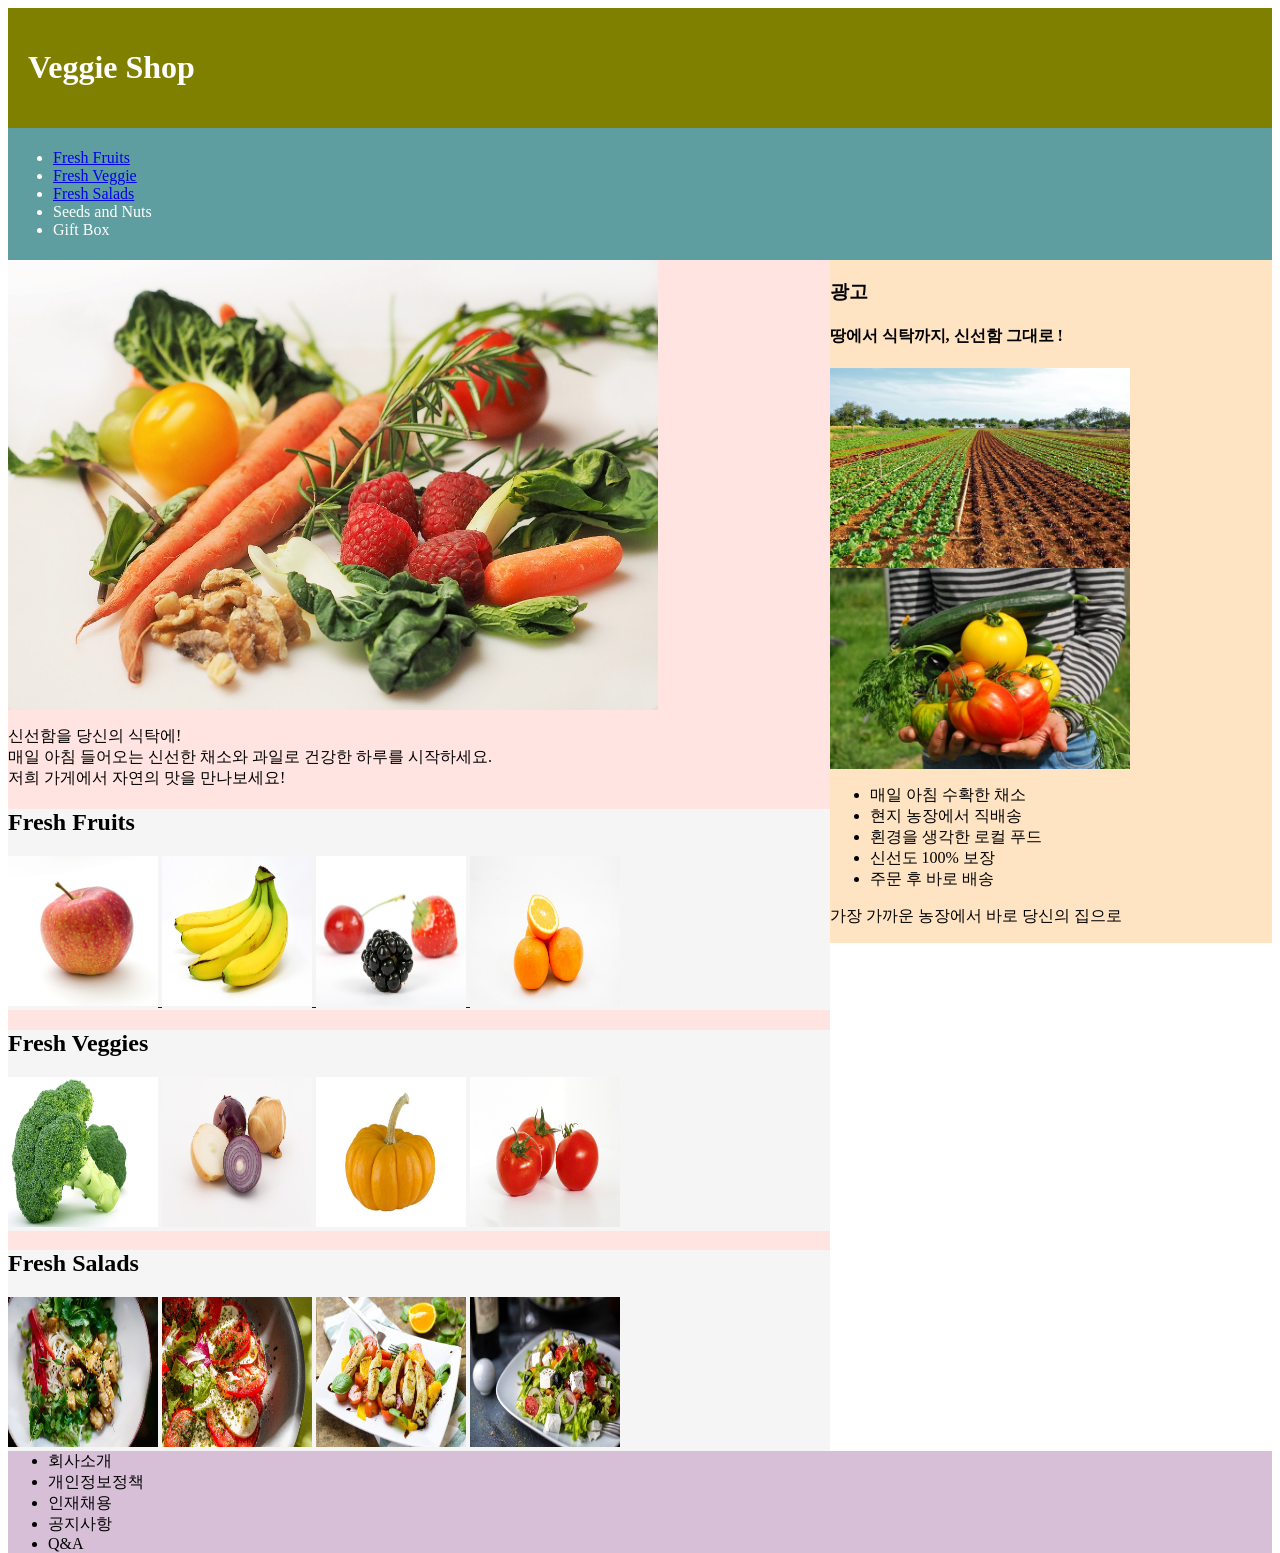
==== index.html @ 5c190eb3 "Add files via upload" ====
<html>
    <head>

       <title>
          나의 웹페이지
       </title>
       
       <style>
        html,body{height: 100%;}
         header {background-color: olive;
            color: white; 
            padding: 20px;}
       

         nav{padding: 5px;
            background-color: cadetblue;
            color: white;}

         aside{background-color: bisque;
            width: 35%; 
            float: right;}

         section{background-color: mistyrose;
            width: 65%;
            float: left;}

         footer{background-color: thistle;
            clear: both;}

         article{background-color: whitesmoke;}



       </style>

    </head>

    <body>
       
        <header> 
        <h1> Veggie Shop </h1>
        </header>

        <nav>
        <ul>
            <li> <a href="fruits.html" target="_blank"> Fresh Fruits </a> </li>
            <li> <a href= "#veggies"> Fresh Veggie </a> </li>
            <li> <a href= "#salad">  Fresh Salads </a> </li>
            <li> Seeds and Nuts </li>
            <li> Gift Box </li>

        </nav>

        <section>
            <img src="veggies.jpg" width="650" height="450">
            <p>
                신선함을 당신의 식탁에!<br>
                매일 아침 들어오는 신선한 채소와 과일로 건강한 하루를 시작하세요.<br>
                저희 가게에서 자연의 맛을 만나보세요!<br>
            </p>
            <article id="a01">
            <h2> Fresh Fruits </h2>
            <a href="apple.html" target="_blank"> <img src="image/apple.jpg" width="150" height="150"> </a>
            <a href="banana.html" target="_blank"> <img src="image/banana.jpg" width="150" height="150"> </a>
            <a href="berries.html" target="_blank"> <img src="image/berries.jpg" width="150" height="150"> </a>
            <a href="orange.html" target="_blank"> </a><img src="image/orange.jpg" width="150" height="150">

            <br>
            </article>

            <article id="a02">
            <h2 id="veggies"> Fresh Veggies </h2>
            
            <img src="image/broccoli.jpg" width="150" height="150">
            <img src="image/onion.jpg" width="150" height="150">
            <img src="image/pumpkin.jpg" width="150" height="150">
            <img src="image/tomato.jpg" width="150" height="150">
            </article>

            <article id="a03">
            <h2 id="salad"> Fresh Salads </h2>
            
            <img src="image/pasta.jpg" width="150" height="150">
            <img src="image/salad1.jpg" width="150" height="150">
            <img src="image/salad2.jpg" width="150" height="150">
            <img src="image/salad3.jpg" width="150" height="150">
            </article>

           

        </ul>
        </section>


        <aside>

            <h3>광고</h3>
            <h4>땅에서 식탁까지, 신선함 그대로 ! </h4>
            <img src="image/farm.jpg" width="300">
            <img src="image/delivery.jpg" width="300">

            <ul>
                <li>매일 아침 수확한 채소 </li>
                <li>현지 농장에서 직배송</li>
                <li>횐경을 생각한 로컬 푸드</li>
                <li>신선도 100% 보장</li>
                <li>주문 후 바로 배송</li>

            </ul>

            <p>가장 가까운 농장에서 바로 당신의 집으로</p>

        </aside>

        
        <footer>
            <ul>
                <li>회사소개</li>
                <li>개인정보정책</li>
                <li>인재채용</li>
                <li>공지사항</li>
                <li>Q&A</li>
            </ul>
        </footer>

        
    </body>
</html>
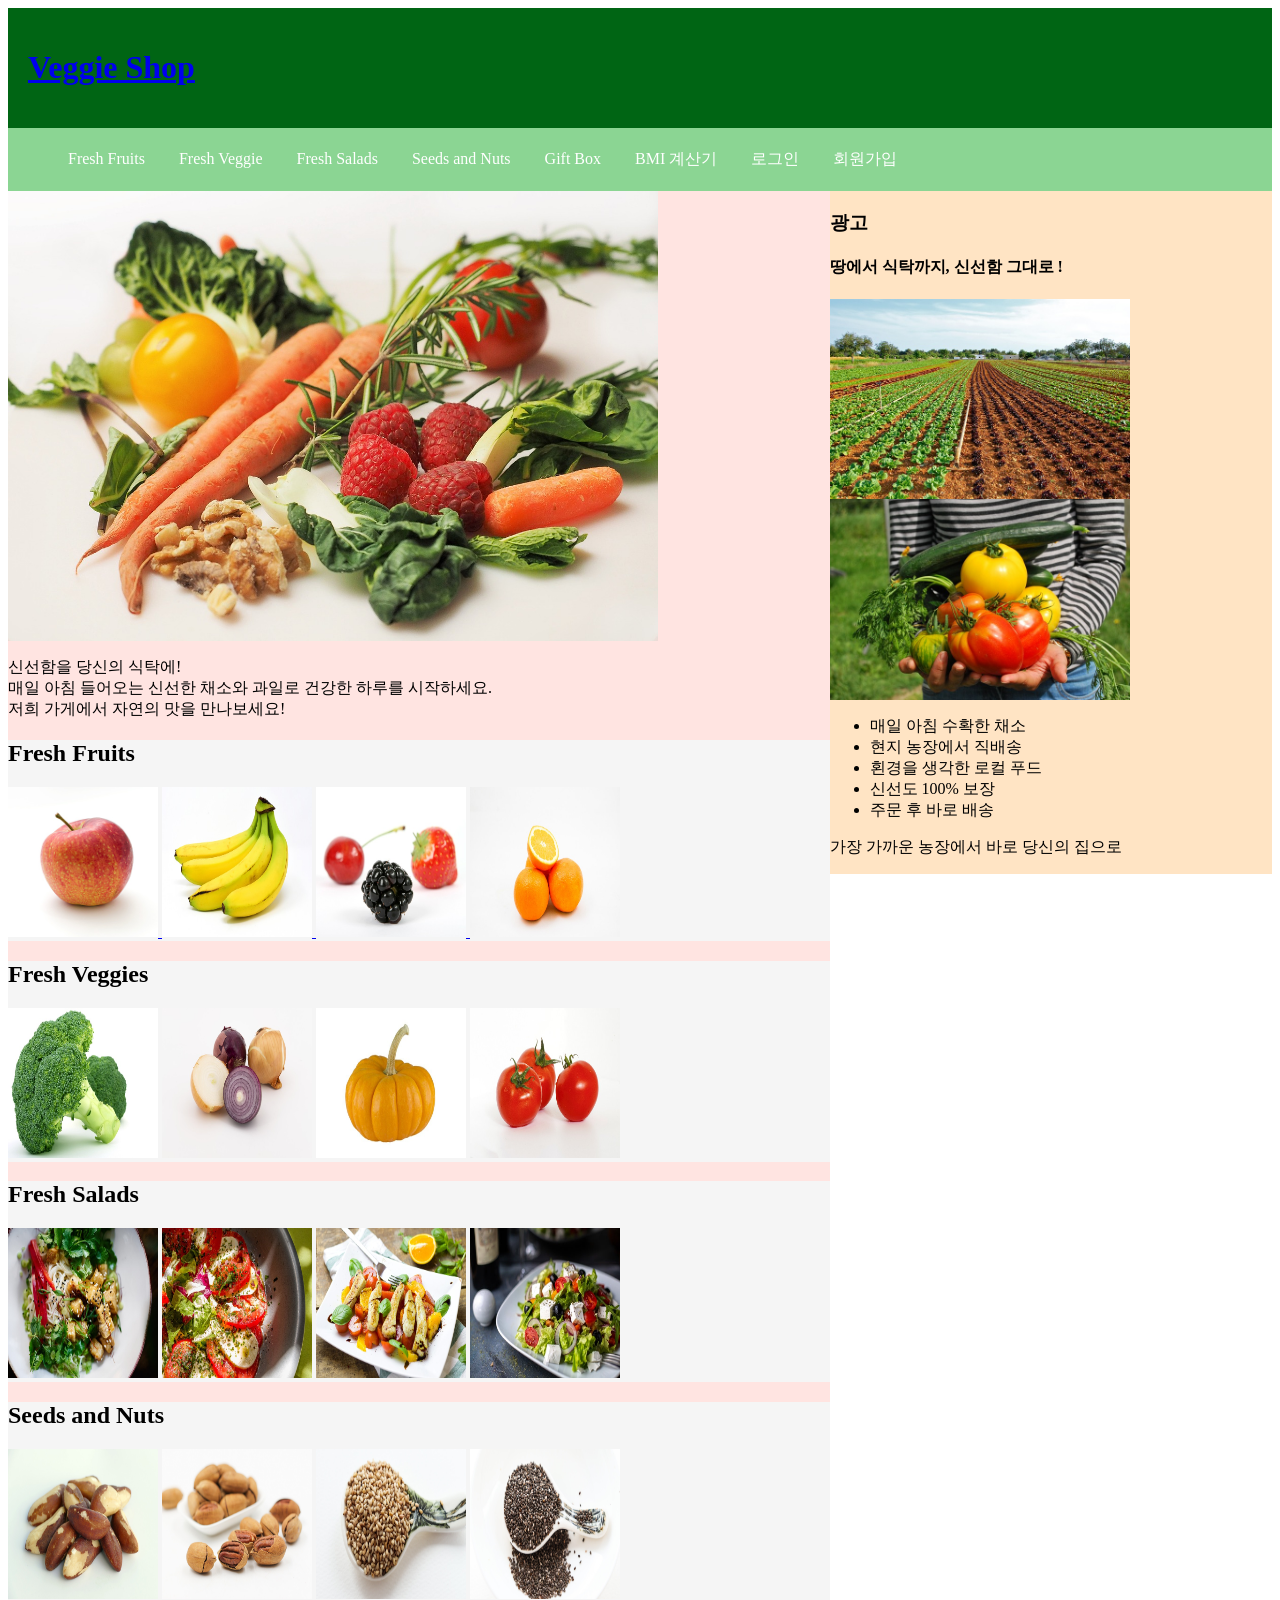
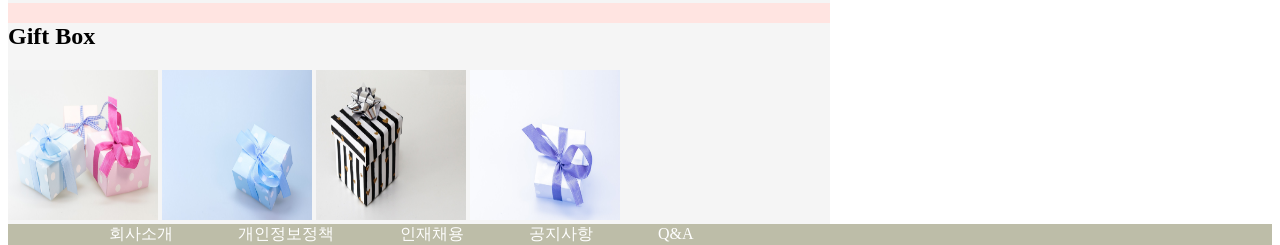
==== commit bbc6f4e4: "Add files via upload" ====
--- a/index.html
+++ b/index.html
@@ -4,41 +4,16 @@
        <title>
           나의 웹페이지
        </title>
+
+       <link type="text/css" rel="stylesheet" href="style.css">
        
-       <style>
-        html,body{height: 100%;}
-         header {background-color: olive;
-            color: white; 
-            padding: 20px;}
-       
-
-         nav{padding: 5px;
-            background-color: cadetblue;
-            color: white;}
-
-         aside{background-color: bisque;
-            width: 35%; 
-            float: right;}
-
-         section{background-color: mistyrose;
-            width: 65%;
-            float: left;}
-
-         footer{background-color: thistle;
-            clear: both;}
-
-         article{background-color: whitesmoke;}
-
-
-
-       </style>
 
     </head>
 
     <body>
        
         <header> 
-        <h1> Veggie Shop </h1>
+        <h1><a href="index.html"> Veggie Shop </a></h1>
         </header>
 
         <nav>
@@ -46,8 +21,11 @@
             <li> <a href="fruits.html" target="_blank"> Fresh Fruits </a> </li>
             <li> <a href= "#veggies"> Fresh Veggie </a> </li>
             <li> <a href= "#salad">  Fresh Salads </a> </li>
-            <li> Seeds and Nuts </li>
-            <li> Gift Box </li>
+            <li> <a href= "#Seeds and Nuts"> Seeds and Nuts </a> </li>
+            <li><a href= "#Gift Box">  Gift Box </a> </li>
+            <li> <a href="bmi.html" target="_blank"> BMI 계산기</a> </li>
+            <li> <a href="login.html" target="_blank"> 로그인 </a></li>
+            <li> <a href="signup.html" target="_blank"> 회원가입 </a></li>
 
         </nav>
 
@@ -85,6 +63,25 @@
             <img src="image/salad2.jpg" width="150" height="150">
             <img src="image/salad3.jpg" width="150" height="150">
             </article>
+
+            <article id="a04">
+                <h2 id="Seeds and Nuts"> Seeds and Nuts </h2>
+                
+                <img src="image/n1.jpg" width="150" height="150">
+                <img src="image/nn.jpg" width="150" height="150">
+                <img src="image/nnn.jpg" width="150" height="150">
+                <img src="image/nnnn.jpg" width="150" height="150">
+                </article>
+    
+                <article id="a05">
+                <h2 id="Gift Box"> Gift Box </h2>
+                
+                <img src="image/g.jpg" width="150" height="150">
+                <img src="image/gg.jpg" width="150" height="150">
+                <img src="image/ggg.jpg" width="150" height="150">
+                <img src="image/gggg.jpg" width="150" height="150">
+                </article>
+    
 
            
 
--- a/style.css
+++ b/style.css
@@ -0,0 +1,61 @@
+
+        html,body{height: 100%;}
+         header {background-color: rgb(0, 101, 20);
+            color: white; 
+            padding: 20px;}
+       
+
+         nav{padding: 5px;
+            background-color: rgb(139, 213, 147);
+            color: white;}
+
+         aside{background-color: bisque;
+            width: 35%; 
+            float: right;}
+
+         section{background-color: mistyrose;
+            width: 65%;
+            float: left;}
+
+         footer{background-color: rgb(247, 247, 194);
+            clear: both;}
+
+         article{background-color: whitesmoke;}
+
+         nav ul{list-style: none;}
+
+         nav ul li{ display: inline;
+        padding: 15px;}
+
+        nav ul li a{
+            text-decoration:none ;
+            color: white;
+        }
+
+        nav ul li a{
+            text-decoration: none; color: white;
+        }
+
+        nav ul li a:hover{text-decoration: underline;}
+
+       
+
+        footer {
+         clear:both;
+         background-color: rgb(189, 189, 168);
+         }
+         footer ul {
+             list-style: none;
+         }
+         footer ul li {
+             color: white;
+             display: inline;
+             padding-left: 5%;
+         }
+ 
+
+
+
+
+
+   
